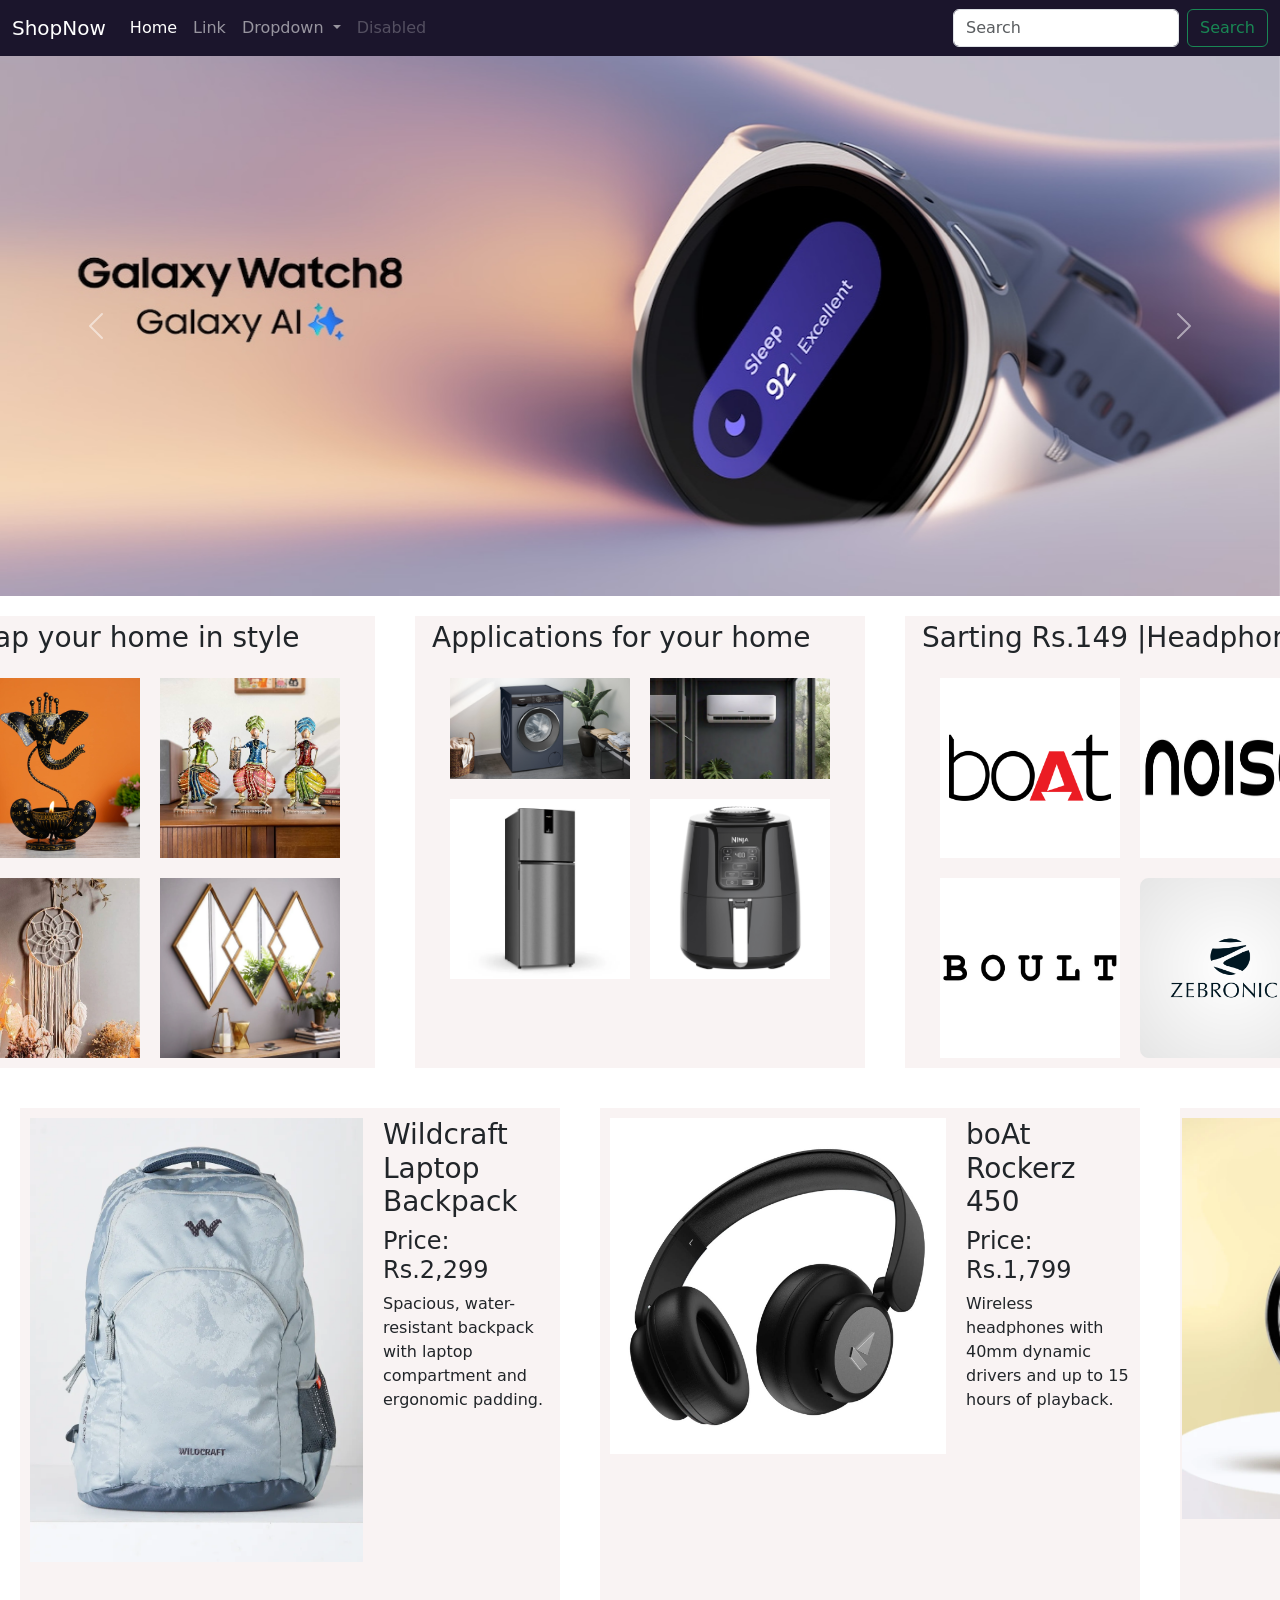
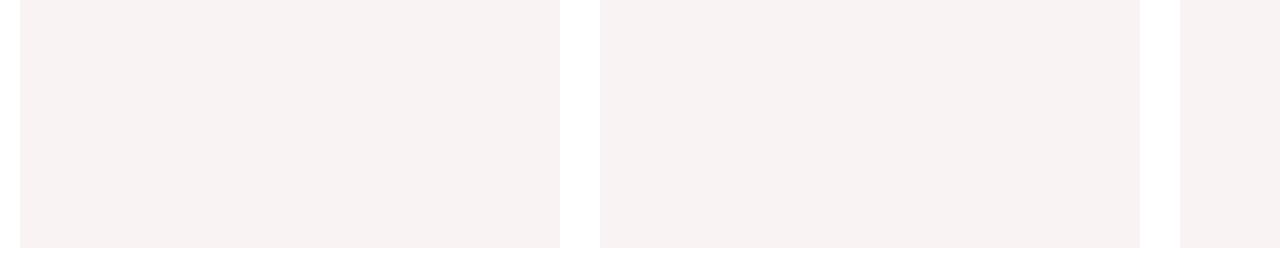
==== page.html @ 3c316680 "Add files via upload" ====
<!DOCTYPE html>
<html lang="en">
<head>
    <meta charset="UTF-8">
    <meta name="viewport" content="width=device-width, initial-scale=1.0">
    <link href="https://cdn.jsdelivr.net/npm/bootstrap@5.3.7/dist/css/bootstrap.min.css" rel="stylesheet" integrity="sha384-LN+7fdVzj6u52u30Kp6M/trliBMCMKTyK833zpbD+pXdCLuTusPj697FH4R/5mcr" crossorigin="anonymous">
    <script src="https://cdn.jsdelivr.net/npm/bootstrap@5.3.7/dist/js/bootstrap.bundle.min.js" integrity="sha384-ndDqU0Gzau9qJ1lfW4pNLlhNTkCfHzAVBReH9diLvGRem5+R9g2FzA8ZGN954O5Q" crossorigin="anonymous"></script>
    <script src="https://cdn.jsdelivr.net/npm/@popperjs/core@2.11.8/dist/umd/popper.min.js" integrity="sha384-I7E8VVD/ismYTF4hNIPjVp/Zjvgyol6VFvRkX/vR+Vc4jQkC+hVqc2pM8ODewa9r" crossorigin="anonymous"></script>
<script src="https://cdn.jsdelivr.net/npm/bootstrap@5.3.7/dist/js/bootstrap.min.js" integrity="sha384-7qAoOXltbVP82dhxHAUje59V5r2YsVfBafyUDxEdApLPmcdhBPg1DKg1ERo0BZlK" crossorigin="anonymous"></script>
<link rel="stylesheet" href="page.css">
<title>Document</title>
</head>
<body>
    <nav class="navbar ml-auto navbar-dark navbar-expand-lg">
  <div class="container-fluid">
    <a class="navbar-brand" href="#">ShopNow</a>
    <button class="navbar-toggler" type="button" data-bs-toggle="collapse" data-bs-target="#navbarSupportedContent" aria-controls="navbarSupportedContent" aria-expanded="false" aria-label="Toggle navigation">
      <span class="navbar-toggler-icon"></span>
    </button>
    <div class="collapse navbar-collapse" id="navbarSupportedContent">
      <ul class="navbar-nav me-auto mb-2 mb-lg-0">
        <li class="nav-item">
          <a class="nav-link active" aria-current="page" href="#">Home</a>
        </li>
        <li class="nav-item">
          <a class="nav-link" href="#">Link</a>
        </li>
        <li class="nav-item dropdown">
          <a class="nav-link dropdown-toggle" href="#" role="button" data-bs-toggle="dropdown" aria-expanded="false">
            Dropdown
          </a>
          <ul class="dropdown-menu">
            <li><a class="dropdown-item" href="#">Action</a></li>
            <li><a class="dropdown-item" href="#">Another action</a></li>
            <li><hr class="dropdown-divider"></li>
            <li><a class="dropdown-item" href="#">Something else here</a></li>
          </ul>
        </li>
        <li class="nav-item">
          <a class="nav-link disabled" aria-disabled="true">Disabled</a>
        </li>
      </ul>
      <form class="d-flex" role="search">
        <input class="form-control me-2" type="search" placeholder="Search" aria-label="Seach"/>
        <button class="btn btn-outline-success" type="submit">Search</button>
      </form>
    </div>
  </div>
</nav>

<div id="carouselExample" class="carousel slide">
  <div class="carousel-inner">
    <div class="carousel-item active">
      <img src="img-4.jpg" class="img1 d-block w-100" alt="...">
    </div>
    <div class="carousel-item">
        <img src="img-3.jpg" class="img3 d-block w-100" alt="...">
    </div>
    <div class="carousel-item">
      <img src="img-5.jpg" class="img2 d-block w-100" alt="...">
    </div>
    
  </div>
  <button class="carousel-control-prev" type="button" data-bs-target="#carouselExample" data-bs-slide="prev">
    <span class="carousel-control-prev-icon" aria-hidden="true"></span>
    <span class="visually-hidden">Previous</span>
  </button>
  <button class="carousel-control-next" type="button" data-bs-target="#carouselExample" data-bs-slide="next">
    <span class="carousel-control-next-icon" aria-hidden="true"></span>
    <span class="visually-hidden">Next</span>
  </button>
</div>
<div class="d-flex flex-row justify-content-center col-12 ">
<div class="container col-lg-4 col-md-6 col-sm-12">
    <div class="row">
        <div class="box">
            <h3 class="head">Revap your home in style</h3>
            <div class="d-flex flex-row justify-content-center">
            <img class="product" src="d-1.jpg" alt="">
            <img class="product" src="d-2.jpg" alt="">
            </div>
            <div class="d-flex flex-row justify-content-center">
            <img class="product" src="d-3.webp" alt="">
            <img class="product" src="d-4.webp" alt="">
            </div>

        </div>
    </div>
</div>

<div class="container box col-lg-4 col-md-6 col-sm-12">
    <div class="row">
        <div class="box">
            <h3 class="head">Applications for your home</h3>
            <div class="d-flex flex-row justify-content-center">
            <img class="product" src="m-1.webp" alt="">
            <img class="product" src="m-2.avif" alt="">
            </div>
            <div class="d-flex flex-row justify-content-center">
            <img class="product" src="m-3.webp" alt="">
            <img class="product" src="m-4.png" alt="">
            </div>

        </div>
    </div>
</div>
<div class="container col-lg-4 col-md-6 col-sm-12">
    <div class="row">
        <div class="box">
            <h3 class="head">Sarting Rs.149 |Headphones</h3>
            <div class="d-flex flex-row justify-content-center">
            <img class="product" src="h-1.png" alt="">
            <img class="product" src="h-2.jpg" alt="">
            </div>
            <div class="d-flex flex-row justify-content-center">
            <img class="product" src="h-3.jpg" alt="">
            <img class="product" src="h-4.png" alt="">
            </div>

        </div>
    </div>
</div>
</div>
<div class="d-flex flex-row">
<div class="container2">
    <div class="row">
        <div class="box d-flex flex-row justify-content-center">
            <img class="item" src="b-1.webp" alt="">
        <div class="content">
               <h3>Wildcraft Laptop Backpack</h3>
               <h4>Price: Rs.2,299</h4>
               <p>Spacious, water-resistant backpack with laptop compartment and ergonomic padding.</p>
           </div>
        </div>
    </div>
</div>
<div class="container2">
    <div class="row">
        <div class="box d-flex flex-row justify-content-center">
            <img class="item" src="b-2.jpg" alt="">
        <div class="content">
               <h3>boAt Rockerz 450 </h3>
               <h4>Price: Rs.1,799</h4>
               <p>Wireless headphones with 40mm dynamic drivers and up to 15 hours of playback.</p>
           </div>
        </div>
    </div>
</div>
<div class="container2">
    <div class="row">
        <div class="box d-flex flex-row justify-content-center">
            <img class="item" src="b-3.webp" alt="">
        <div class="content">
               <h3>Fossil Grant Chronograph </h3>
               <h4>Price: Rs.1,799</h4>
               <p>A timeless stainless steel watch with leather strap and precise chronograph functionality.</p>
           </div>
        </div>
    </div>
</div>
<div class="container2">
    <div class="row">
        <div class="box d-flex flex-row justify-content-center justify-content-center">

            <img class="item" src="b-4.webp" alt="">
        <div class="content">
               <h3>Nike Revolution 6</h3>
               <h4>Price: Rs.3,499</h4>
               <p>Experience next-level comfort with breathable mesh and cushioned sole. Perfect for everyday runs.</p>
           </div>
        </div>
    </div>
</div>
</div>
</body>
</html>
---- page.css ----
nav {
    background-color: #1b152c;
}
.img1{
    height: 60vh;
}
.img2{
    height:60vh ;
}
.img3{
    height: 60vh;
}
.container{
    width: 50vh;
    margin: 20px;
    background-color: rgb(249, 243, 243);
}
.container2{
    width: 60vh;
    margin: 20px;
    background-color: rgb(249, 243, 243);

}
.product{
    width: 20vh;
    margin: 10px;
}
.head{
    padding: 5px;
}
.item{
    margin: 10px;
    width: 100%;
    height: 60%;
}
.item4{
    margin: 10px;
    width: 30vw;
    height: 30vh;
}
.content{
    margin-top: 20px;
    margin: 10px;
    width: 50vw;
   
}
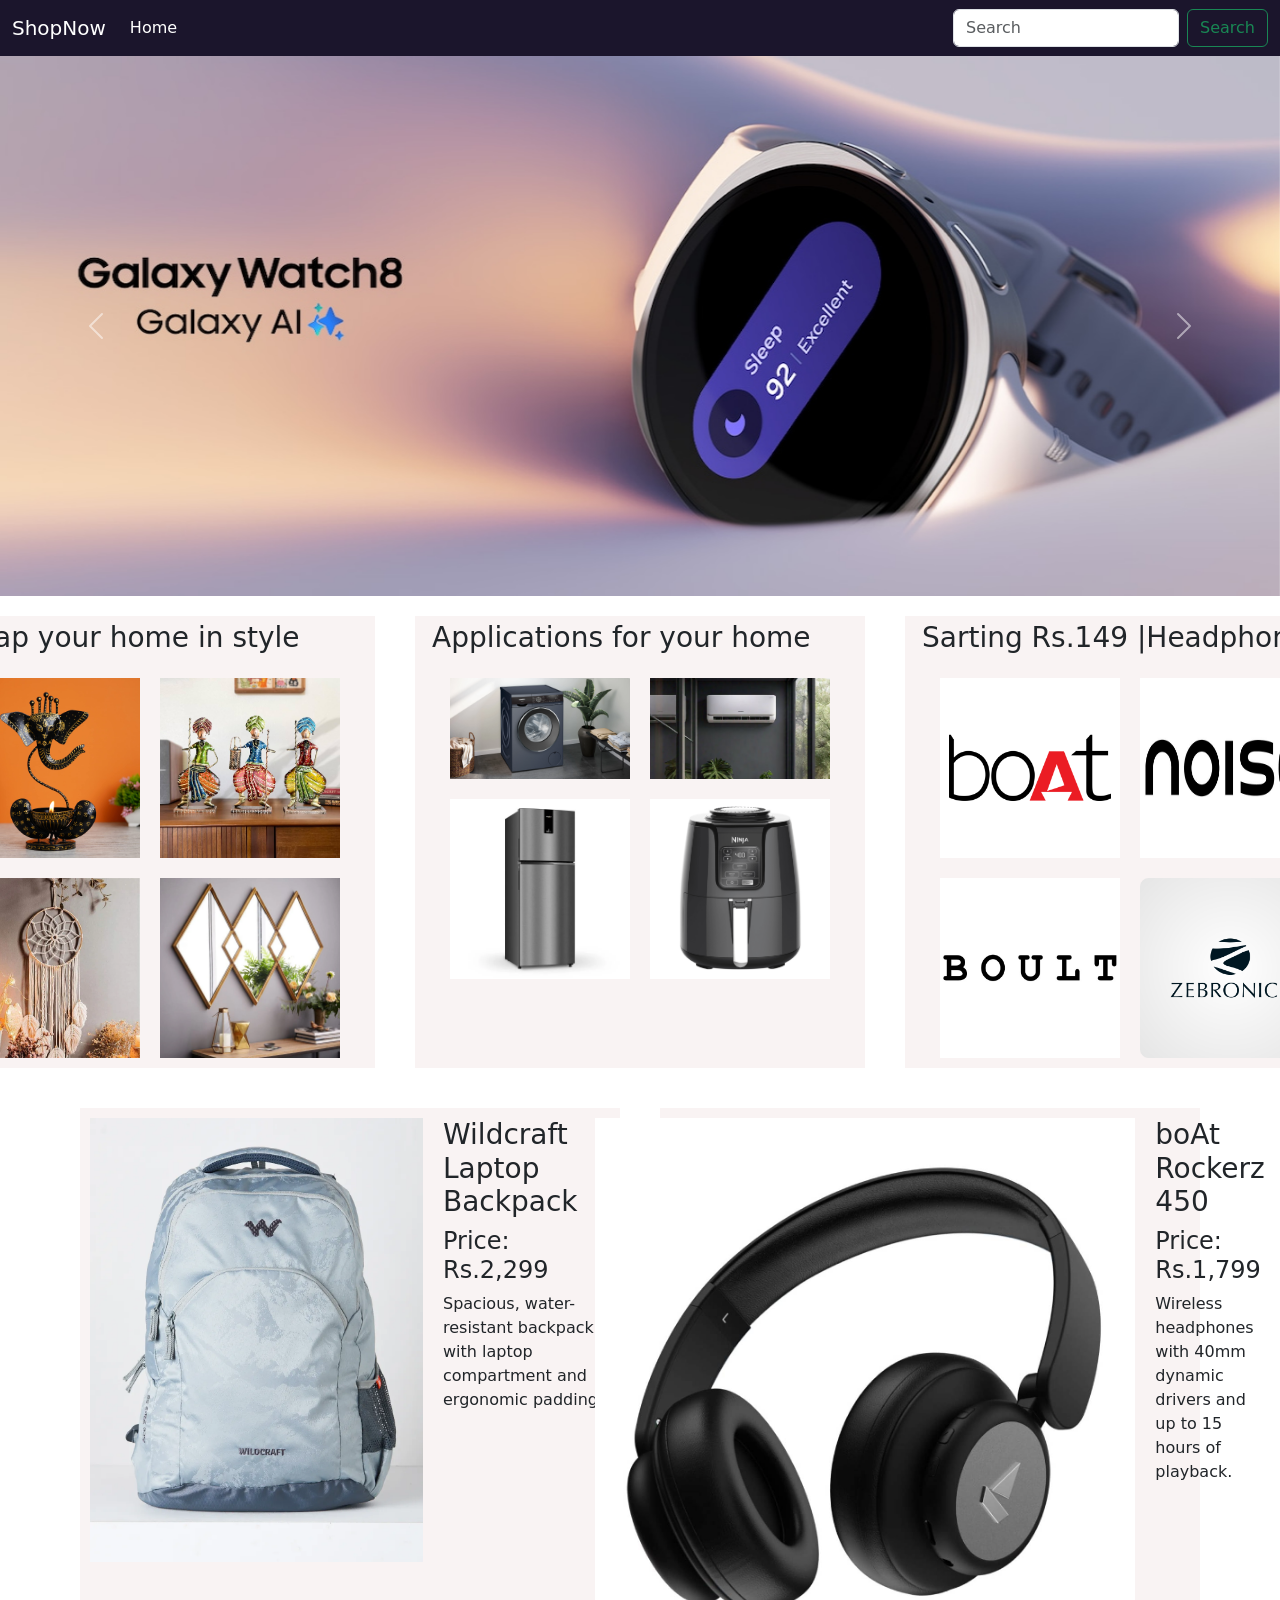
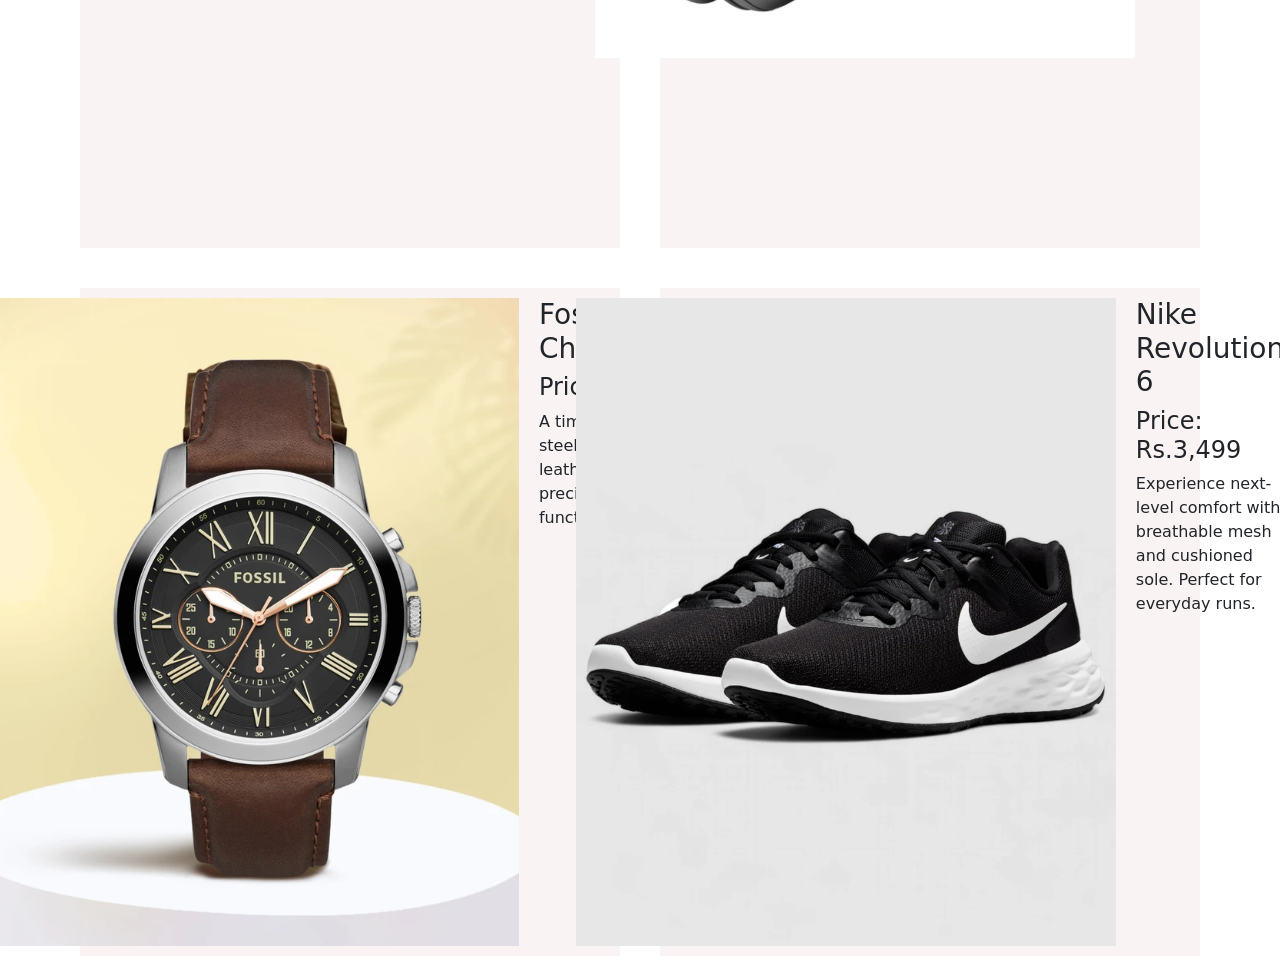
==== commit f576b750: "Add files via upload" ====
--- a/page.html
+++ b/page.html
@@ -8,10 +8,10 @@
     <script src="https://cdn.jsdelivr.net/npm/@popperjs/core@2.11.8/dist/umd/popper.min.js" integrity="sha384-I7E8VVD/ismYTF4hNIPjVp/Zjvgyol6VFvRkX/vR+Vc4jQkC+hVqc2pM8ODewa9r" crossorigin="anonymous"></script>
 <script src="https://cdn.jsdelivr.net/npm/bootstrap@5.3.7/dist/js/bootstrap.min.js" integrity="sha384-7qAoOXltbVP82dhxHAUje59V5r2YsVfBafyUDxEdApLPmcdhBPg1DKg1ERo0BZlK" crossorigin="anonymous"></script>
 <link rel="stylesheet" href="page.css">
-<title>Document</title>
+<title>product catalogue</title>
 </head>
 <body>
-    <nav class="navbar ml-auto navbar-dark navbar-expand-lg">
+    <nav class="navbar navbar-dark navbar-expand-lg">
   <div class="container-fluid">
     <a class="navbar-brand" href="#">ShopNow</a>
     <button class="navbar-toggler" type="button" data-bs-toggle="collapse" data-bs-target="#navbarSupportedContent" aria-controls="navbarSupportedContent" aria-expanded="false" aria-label="Toggle navigation">
@@ -21,23 +21,6 @@
       <ul class="navbar-nav me-auto mb-2 mb-lg-0">
         <li class="nav-item">
           <a class="nav-link active" aria-current="page" href="#">Home</a>
-        </li>
-        <li class="nav-item">
-          <a class="nav-link" href="#">Link</a>
-        </li>
-        <li class="nav-item dropdown">
-          <a class="nav-link dropdown-toggle" href="#" role="button" data-bs-toggle="dropdown" aria-expanded="false">
-            Dropdown
-          </a>
-          <ul class="dropdown-menu">
-            <li><a class="dropdown-item" href="#">Action</a></li>
-            <li><a class="dropdown-item" href="#">Another action</a></li>
-            <li><hr class="dropdown-divider"></li>
-            <li><a class="dropdown-item" href="#">Something else here</a></li>
-          </ul>
-        </li>
-        <li class="nav-item">
-          <a class="nav-link disabled" aria-disabled="true">Disabled</a>
         </li>
       </ul>
       <form class="d-flex" role="search">
@@ -73,7 +56,7 @@
 <div class="d-flex flex-row justify-content-center col-12 ">
 <div class="container col-lg-4 col-md-6 col-sm-12">
     <div class="row">
-        <div class="box">
+        <div class="box2">
             <h3 class="head">Revap your home in style</h3>
             <div class="d-flex flex-row justify-content-center">
             <img class="product" src="d-1.jpg" alt="">
@@ -88,9 +71,9 @@
     </div>
 </div>
 
-<div class="container box col-lg-4 col-md-6 col-sm-12">
+<div class="container col-lg-4 col-md-6 col-sm-12">
     <div class="row">
-        <div class="box">
+        <div class="box2">
             <h3 class="head">Applications for your home</h3>
             <div class="d-flex flex-row justify-content-center">
             <img class="product" src="m-1.webp" alt="">
@@ -106,7 +89,7 @@
 </div>
 <div class="container col-lg-4 col-md-6 col-sm-12">
     <div class="row">
-        <div class="box">
+        <div class="box2">
             <h3 class="head">Sarting Rs.149 |Headphones</h3>
             <div class="d-flex flex-row justify-content-center">
             <img class="product" src="h-1.png" alt="">
@@ -121,8 +104,8 @@
     </div>
 </div>
 </div>
-<div class="d-flex flex-row">
-<div class="container2">
+<div class="d-flex flex-row justify-content-center">
+<div class="container2 col-lg-6 col-md-6 col-sm-12">
     <div class="row">
         <div class="box d-flex flex-row justify-content-center">
             <img class="item" src="b-1.webp" alt="">
@@ -134,9 +117,10 @@
         </div>
     </div>
 </div>
-<div class="container2">
+<div class="container2 col-lg-6 col-md-6 col-sm-12">
     <div class="row">
-        <div class="box d-flex flex-row justify-content-center">
+        <div class="box">
+            <div class=" d-flex flex-row justify-content-center">
             <img class="item" src="b-2.jpg" alt="">
         <div class="content">
                <h3>boAt Rockerz 450 </h3>
@@ -144,31 +128,38 @@
                <p>Wireless headphones with 40mm dynamic drivers and up to 15 hours of playback.</p>
            </div>
         </div>
-    </div>
-</div>
-<div class="container2">
-    <div class="row">
-        <div class="box d-flex flex-row justify-content-center">
-            <img class="item" src="b-3.webp" alt="">
-        <div class="content">
-               <h3>Fossil Grant Chronograph </h3>
-               <h4>Price: Rs.1,799</h4>
-               <p>A timeless stainless steel watch with leather strap and precise chronograph functionality.</p>
-           </div>
         </div>
     </div>
 </div>
-<div class="container2">
+</div>
+
+<div class="d-flex flex-row justify-content-center">
+<div class="container2 col-lg-6 col-md-6 col-sm-12">
     <div class="row">
-        <div class="box d-flex flex-row justify-content-center justify-content-center">
-
-            <img class="item" src="b-4.webp" alt="">
-        <div class="content">
+        <div class="box">
+            <div class="d-flex flex-row justify-content-center">
+                <img class="item" src="b-3.webp" alt="">
+                <div class="content">
+                    <h3>Fossil Grant Chronograph </h3>
+                    <h4>Price: Rs.1,799</h4>
+                    <p>A timeless stainless steel watch with leather strap and precise chronograph functionality.</p>
+                </div>
+            </div>
+        </div>
+    </div>
+</div>
+<div class="container2 col-lg-6 col-md-6 col-sm-12">
+    <div class="row">
+        <div class="box ">
+           <div class="d-flex flex-row justify-content-center">
+              <img class="item" src="b-4.webp" alt="">
+              <div class="content">
                <h3>Nike Revolution 6</h3>
                <h4>Price: Rs.3,499</h4>
                <p>Experience next-level comfort with breathable mesh and cushioned sole. Perfect for everyday runs.</p>
+              </div>
            </div>
-        </div>
+       </div>
     </div>
 </div>
 </div>
